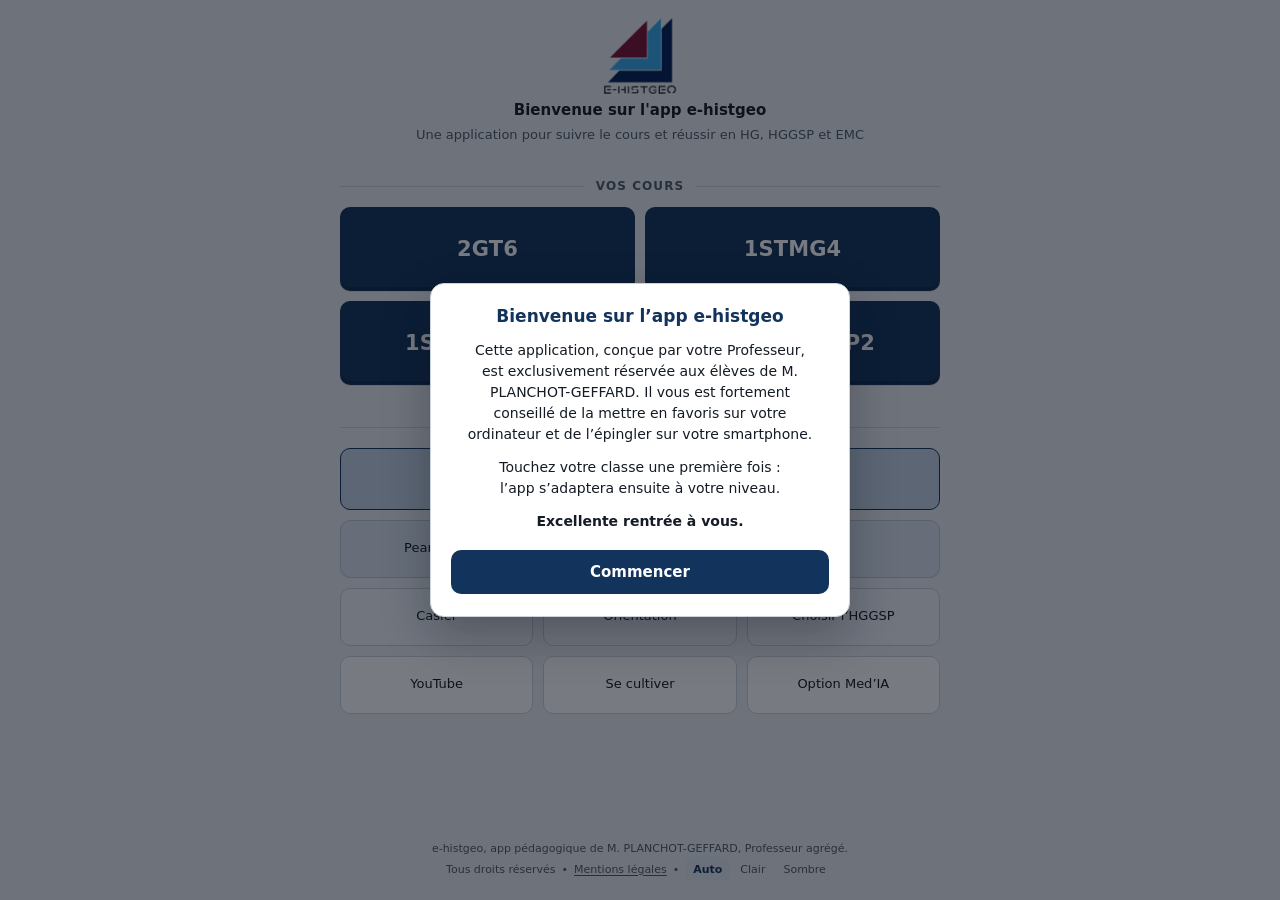
==== index.html @ e03416a1 "Fusionne S informer dans Se cultiver, en deux sous-groupes Une seule tuile, « Se cultiver », dont le" ====
<!DOCTYPE html>
<html lang="fr">
<head>
    <meta charset="UTF-8">
    <meta name="viewport" content="width=device-width, initial-scale=1.0, viewport-fit=cover">
    <title>e-histgeo</title>
    <meta name="description" content="App pédagogique de M. PLANCHOT-GEFFARD : tous les liens utiles pour suivre le cours d'histoire-géographie et d'EMC au lycée.">
    <meta property="og:type" content="website">
    <meta property="og:title" content="e-histgeo">
    <meta property="og:description" content="App pédagogique de M. PLANCHOT-GEFFARD : tous les liens utiles pour suivre le cours d'histoire-géographie et d'EMC au lycée.">
    <meta property="og:url" content="https://ehistgeo.github.io/app/">
    <meta property="og:image" content="https://ehistgeo.github.io/app/icon-512.png">
    <meta property="og:locale" content="fr_FR">
    <meta name="twitter:card" content="summary">
    <meta name="robots" content="noindex, nofollow">
    <link rel="stylesheet" href="styles.css">
    <link rel="manifest" href="manifest.json">
    <link rel="icon" href="favicon-32.png" sizes="32x32" type="image/png">
    <link rel="apple-touch-icon" href="apple-touch-icon.png">
    <meta name="theme-color" content="#12335C" id="couleur-theme">
    <meta name="mobile-web-app-capable" content="yes">
    <meta name="apple-mobile-web-app-capable" content="yes">
    <meta name="apple-mobile-web-app-status-bar-style" content="default">
    <meta name="apple-mobile-web-app-title" content="e-histgeo">
    <!-- Applique le theme AVANT le premier affichage. Sans ce script en ligne,
         un eleve ayant choisi le mode sombre verrait un eclair blanc a chaque
         ouverture, le temps que app.js, differe, s'execute. -->
    <script>
        (function () {
            var racine = document.documentElement;
            racine.classList.add('js');
            var choix = new URLSearchParams(location.search).get('theme');
            if (choix !== 'dark' && choix !== 'light') {
              choix = null;
              try { choix = localStorage.getItem('ehg.theme'); } catch (e) { /* navigation privee */ }
            }
            if (choix === 'dark' || choix === 'light') racine.setAttribute('data-theme', choix);

            /* Le niveau de l'eleve, deduit de la classe qu'il a retenue, sert a
               n'afficher que les ressources qui le concernent. Pose ici, avant
               le premier affichage, pour qu'aucune tuile n'apparaisse puis ne
               disparaisse sous ses yeux. */
            /* La page d'apercu affiche l'app plusieurs fois dans des cadres qui
               partagent le meme stockage. Deux parametres d'adresse permettent
               donc de forcer une classe et un theme le temps d'une visite, sans
               rien ecrire. Ils sont sans effet pour un eleve : ils ne donnent
               acces a rien de plus, ils choisissent seulement ce qui s'affiche. */
            var CLASSES = ['2GT6', '1STMG4', '1SPE HGGSP2', 'TSPE HGGSP2', 'aucune'];
            var params = new URLSearchParams(location.search);
            var force = params.get('classe');
            if (CLASSES.indexOf(force) < 0) force = null;
            if (force) window.EHG_APERCU = force;

            /* Raccourci d'application : un appui long sur l'icone installee mene
               ici, avec la classe voulue. Le niveau est pose tout de suite pour
               que l'app ne clignote pas avant de rediriger. L'adresse du cours,
               elle, n'est ecrite qu'a un seul endroit, dans les tuiles : c'est
               app.js qui l'y lit. */
            var aller = params.get('aller');
            if (CLASSES.indexOf(aller) < 0 || aller === 'aucune') aller = null;
            if (aller) window.EHG_ALLER = aller;

            var classe = force === 'aucune' ? null : (force || aller);
            if (!classe) {
              try { classe = localStorage.getItem('ehg.classe'); } catch (e) { /* navigation privee */ }
            }
            var NIVEAUX = { '2GT6': 'seconde', '1STMG4': 'stmg',
                            '1SPE HGGSP2': 'spe', 'TSPE HGGSP2': 'spe' };
            if (classe && NIVEAUX[classe]) racine.setAttribute('data-niveau', NIVEAUX[classe]);
            var sombre = choix === 'dark' ||
                (choix !== 'light' && matchMedia('(prefers-color-scheme: dark)').matches);
            var meta = document.getElementById('couleur-theme');
            if (meta) meta.setAttribute('content', sombre ? '#0B1320' : '#12335C');
        })();
    </script>
</head>
<body>
    <div class="page">

        <header class="hero">
            <a class="logo-link" href="./" title="Recharger la page"><img class="logo logo--clair" src="logo-160.png" alt="e-histgeo" width="160" height="160"><img class="logo logo--sombre" src="logo-160-sombre.png" alt="" aria-hidden="true" width="160" height="160"></a>
            <h1 class="welcome">Bienvenue sur l'app e-histgeo</h1>
            <p class="welcome welcome--sub">Une application pour suivre le cours et réussir en HG, HGGSP et EMC</p>
        </header>

        <!-- Le contenu principal, repere pour les lecteurs d'ecran. display:contents
             le laisse transparent a la mise en page : ses enfants restent des
             elements directs de la colonne. -->
        <main class="contenu">
        <h2 class="group">Vos cours</h2>
        <!-- data-classe sert à retenir la classe de l'élève sur son appareil.
             Pour signaler une mise à jour, ajouter data-nouveau="2026-09" sur
             une tuile : une pastille apparaît jusqu'à ce qu'elle soit ouverte. -->
        <nav class="grid grid--cours" aria-label="Vos cours">
            <a class="tile tile--cours" data-classe="2GT6" href="https://edurl.fr/ON2GT" target="_blank" rel="noopener noreferrer">2GT6</a>
            <a class="tile tile--cours" data-classe="1STMG4" href="https://edurl.fr/ON1STMG" target="_blank" rel="noopener noreferrer">1STMG4</a>
            <a class="tile tile--cours" data-classe="1SPE HGGSP2" href="https://edurl.fr/ON1HGGSP" target="_blank" rel="noopener noreferrer">1SPE HGGSP2</a>
            <a class="tile tile--cours" data-classe="TSPE HGGSP2" href="https://edurl.fr/ONTHGGSP" target="_blank" rel="noopener noreferrer">TSPE HGGSP2</a>
        </nav>

        <h2 class="group">Vos outils et ressources</h2>
        <nav class="grid grid--liens" aria-label="Vos outils et ressources">
            <!-- L'état des menus dépliants est porté par quatre boutons radio
                 masqués, chacun déclaré juste avant le libellé qu'il commande.
                 C'est ce qui permet au panneau, plus loin dans la grille, de
                 réagir en CSS pur, sans JavaScript, et c'est ce qui fait que
                 l'ordre de tabulation suit l'ordre visuel des tuiles.
                 Ils forment un groupe : la tabulation entre dans le groupe, les
                 flèches passent d'un menu à l'autre. Refermer se fait en les
                 décochant tous, ce dont le script se charge. -->

            <a class="tile tile--cadre tile--large" href="https://psn.monlycee.net" target="_blank" rel="noopener noreferrer">ENT</a>
            <!-- http : le certificat https de ce domaine ne correspond pas au nom de domaine -->
            <a class="tile tile--cadre tile--large" href="http://cdg-longperrier.fr" target="_blank" rel="noopener noreferrer">Lycée</a>

            <a class="tile tile--lien tile--r2" href="https://www.pearltrees.com/private/id104592773?access=47df8840014.63bf585.4e6aac77190f5994214486dadbbf9be3" target="_blank" rel="noopener noreferrer">Pearltrees</a>
            <a class="tile tile--lien tile--r2" href="https://reactiv.dane.ac-versailles.fr/reactiv/app/" target="_blank" rel="noopener noreferrer">Réactiv’</a>
            <a class="tile tile--lien tile--r2" href="https://duck.ai" target="_blank" rel="noopener noreferrer">IA</a>

            <a class="tile tile--lien tile--r3" href="https://edurl.fr/ehistgeo-casier" target="_blank" rel="noopener noreferrer">Casier</a>

            <!-- Ressources des classes à spécialité HGGSP, première et terminale.
                 Elles remplacent « Orientation » et « Choisir l'HGGSP », qui ne
                 concernent que la seconde. -->
            <input class="menu-etat sr pour-spe" type="radio" name="ressources" id="etat-bac" tabindex="0">
            <label class="tile tile--lien tile--r3 menu-bouton pour-spe" for="etat-bac">Bac HGGSP</label>
            <a class="tile tile--lien tile--r3 pour-spe" href="https://www.education.gouv.fr/reussir-au-lycee/baccalaureat-comment-se-passe-le-grand-oral-100028" target="_blank" rel="noopener noreferrer">Grand oral</a>
            <input class="menu-etat sr pour-seconde" type="radio" name="ressources" id="etat-orientation" tabindex="0">
            <label class="tile tile--lien tile--r3 menu-bouton pour-seconde" for="etat-orientation">Orientation</label>
            <input class="menu-etat sr pour-seconde" type="radio" name="ressources" id="etat-hggsp" tabindex="0">
            <label class="tile tile--lien tile--r3 menu-bouton pour-seconde" for="etat-hggsp">Choisir l’HGGSP</label>

            <!-- Les panneaux de cette rangée, donc dépliés juste en dessous -->
            <div class="menu__liste pour-spe" id="liste-bac">
                <a class="menu__lien" href="https://www.annabac.com/page/specialite-hggsp-en-tle-l-epreuve-ecrite" target="_blank" rel="noopener noreferrer">Épreuves</a>
                <a class="menu__lien" href="https://www.sujetdebac.fr/annales/specialites/spe-hg-geopolitique-sciences-po/" target="_blank" rel="noopener noreferrer">Annales</a>
                <a class="menu__lien" href="https://www.lumni.fr/lycee/terminale/hggsp" target="_blank" rel="noopener noreferrer">Lumni</a>
            </div>
            <div class="menu__liste pour-seconde" id="liste-orientation">
                <a class="menu__lien" href="https://www.onisep.fr/horizons21" target="_blank" rel="noopener noreferrer">Horizon 21</a>
                <a class="menu__lien" href="https://www.education.gouv.fr/reussir-au-lycee/choisir-ses-enseignements-de-specialite-au-lycee-pour-preparer-ses-etudes-superieures-325475" target="_blank" rel="noopener noreferrer">Bien choisir</a>
                <a class="menu__lien" href="https://www.parcoursup.gouv.fr/construire-son-projet-d-orientation/comment-choisir-vos-specialites-en-seconde-et-premiere-1619" target="_blank" rel="noopener noreferrer">Parcoursup</a>
            </div>
            <div class="menu__liste pour-seconde" id="liste-hggsp">
                <a class="menu__lien" href="https://www.lumni.fr/article/pourquoi-choisir-la-spe-histoire-geographie-geopolitique-et-sciences-politiques-au-lycee-general" target="_blank" rel="noopener noreferrer">Présentation HGGSP</a>
                <a class="menu__lien" href="https://www.youtube.com/watch?v=XCviaP-b4ik" target="_blank" rel="noopener noreferrer">Discipline d’avenir</a>
                <a class="menu__lien" href="https://www.letudiant.fr/lycee/specialites-bac-general/article/presentation-et-programme-de-la-specialite-histoire-geographie-geopolitique-et-sciences-politiques-hggsp-en-classe-de-premiere.html" target="_blank" rel="noopener noreferrer">L’Etudiant</a>
                <a class="menu__lien" href="https://www.youtube.com/watch?v=vCwTye1HqlA" target="_blank" rel="noopener noreferrer">Témoignage 1</a>
                <a class="menu__lien" href="https://youtu.be/oZjGyQksJhM?si=QxYA-wXGzOOzzufF" target="_blank" rel="noopener noreferrer">Témoignage 2</a>
            </div>

            <a class="tile tile--lien tile--r4" href="https://youtube.com/playlist?list=PLZmuf2KsdD-c&amp;si=917XmsMGsE5s0ZmF" target="_blank" rel="noopener noreferrer">YouTube</a>
            <input class="menu-etat sr" type="radio" name="ressources" id="etat-regarder" tabindex="0">
            <label class="tile tile--lien tile--r4 menu-bouton" for="etat-regarder">Se cultiver</label>

            <div class="menu__liste" id="liste-regarder">
                <h3 class="menu__titre">S’informer</h3>
                <a class="menu__lien" href="https://www.lemonde.fr/" target="_blank" rel="noopener noreferrer">Le Monde</a>
                <a class="menu__lien" href="https://www.lefigaro.fr/" target="_blank" rel="noopener noreferrer">Le Figaro</a>
                <a class="menu__lien" href="https://www.leparisien.fr/" target="_blank" rel="noopener noreferrer">Le Parisien</a>
                <a class="menu__lien" href="https://www.liberation.fr/" target="_blank" rel="noopener noreferrer">Libération</a>
                <a class="menu__lien" href="https://www.ouest-france.fr/" target="_blank" rel="noopener noreferrer">Ouest France</a>
                <a class="menu__lien" href="https://www.sudouest.fr/" target="_blank" rel="noopener noreferrer">Sud Ouest</a>
                <a class="menu__lien" href="https://www.bbc.com/news" target="_blank" rel="noopener noreferrer">BBC News</a>
                <a class="menu__lien" href="https://edition.cnn.com/" target="_blank" rel="noopener noreferrer">CNN</a>
                <h3 class="menu__titre">Se cultiver</h3>
                <a class="menu__lien" href="https://www.youtube.com/@NotaBeneMovies" target="_blank" rel="noopener noreferrer">Nota Bene</a>
                <a class="menu__lien" href="https://www.youtube.com/@arte" target="_blank" rel="noopener noreferrer">Arte</a>
                <a class="menu__lien" href="https://www.youtube.com/@lesbonsprofs" target="_blank" rel="noopener noreferrer">Les bons Profs</a>
                <a class="menu__lien" href="https://www.youtube.com/@LaFolleHistoire" target="_blank" rel="noopener noreferrer">La folle Histoire</a>
                <a class="menu__lien" href="https://www.youtube.com/@ledessousdescartesarte" target="_blank" rel="noopener noreferrer">Le dessous des cartes</a>
                <a class="menu__lien" href="https://www.youtube.com/@MisterGeopolitix" target="_blank" rel="noopener noreferrer">Mister Géopolitix</a>
                <a class="menu__lien" href="https://www.youtube.com/@HugoDecrypteActus" target="_blank" rel="noopener noreferrer">Hugo Décrypte</a>
            </div>

            <!-- Chaîne de l’option, montrée à toutes les classes. Ce n’est pas un
                 cours : elle n’a donc pas de data-classe et ne participe pas au
                 mécanisme de niveau. -->
            <a class="tile tile--lien tile--r4" href="https://www.youtube.com/@CDG-webradioTV" target="_blank" rel="noopener noreferrer">Option Med’IA</a>
        </nav>

        </main>

        <footer class="mentions">
            <p>e-histgeo, app pédagogique de M. PLANCHOT-GEFFARD, Professeur agrégé.</p>
            <p class="mentions__ligne">Tous droits réservés<span class="mentions__puce" aria-hidden="true">•</span><a class="mentions__lien" href="mentions.html">Mentions légales</a><span class="mentions__puce theme" aria-hidden="true">•</span><span class="sr" id="theme-titre">Thème de l’application</span><span class="theme theme__groupe" role="group" aria-labelledby="theme-titre"><button class="theme__b" type="button" data-theme-choix="auto">Auto</button><button class="theme__b" type="button" data-theme-choix="light">Clair</button><button class="theme__b" type="button" data-theme-choix="dark">Sombre</button></span></p>
        </footer>

    </div>

    <!-- Les scripts n'interviennent pas dans le rendu : la page est complète
         et utilisable sans eux. Le premier installe le cache hors ligne, le
         second ajoute les commodités d'usage, sans rien envoyer nulle part. -->
    <script>
        if ('serviceWorker' in navigator) {
            addEventListener('load', function () {
                navigator.serviceWorker.register('sw.js');
            });
        }
    </script>
    <script src="app.js" defer></script>
</body>
</html>
---- styles.css ----
/* Direction « Marine » — reprise du paquet de passation
   design_handoff_portail_e_histgeo (projet Claude Design
   « Propositions design portail pédagogique »). */

:root{
  --bg:#ECEFF4; --surface:#FFFFFF; --ink:#141B24; --muted:#4C5A68;
  /* --bleu est la couleur de TRAIT : texte, filets, bordures. Le fond plein
     des tuiles de cours a ses propres jetons, car en mode sombre un fond doit
     rester sombre alors qu'un trait doit devenir clair. */
  --bleu:#12335C; --bleu-deep:#0C2445; --bleu-ink:#FFFFFF;
  --accent-fond:#12335C; --accent-fond-vif:#0C2445; --accent-bord:transparent;
  --survol:#E6ECF4;
  --magenta:#D6157E; --cyan:#6EC9EE;
  /* Anneau de focus : au marine de la charte, jamais au magenta, qui tire
     vers le rouge sombre et se lit comme une alerte. Il se pose a l'exterieur
     de l'element, donc sur le fond de page, ou son contraste est de 12,7:1. */
  --focus:#12335C;
  --line:#CBD3DD; --group-ink:#4C5A68;
  /* Panneau déplié : teinte assez marquée pour se distinguer du fond,
     bord gauche au marine de la charte pour le rattacher à sa tuile. */
  --panneau:#D3DEEE; --panneau-bord:#B6C6DC; --panneau-actif:#DCE6F4;
  /* Degrade des trois rangees de ressources : la teinte s'eclaircit en
     descendant, de vos outils vers les ressources exterieures. */
  /* Degrade des quatre rangees de ressources, calcule en clarte percue L*
     plutot qu'a l'oeil : quatre paliers monotones, aucun ne se confond avec
     le fond de page, et l'arrivee se fait sur le blanc des tuiles, qui est
     deja une couleur de la charte. */
  --rang1:#C4D3E6; --cadre-survol:#B0C1D8; --cadre-ink:#12335C;
  --rang2:#DBE5F2; --rang2-bord:#B8C5D6;
  --rang3:#EFF4FA; --rang3-bord:#C4CDD9;
  --rang4:#FFFFFF; --rang4-bord:#CBD3DD;
  --font:system-ui,-apple-system,"Segoe UI",Roboto,sans-serif; --font-title:var(--font);
  /* Les sept valeurs indexées sur la hauteur d'écran sont d'abord exprimées en
     vh, unité universelle, puis redéfinies en svh plus bas sous @supports.
     Un doublon de déclaration ne suffirait pas : une variable personnalisée
     accepte n'importe quelle valeur à la déclaration, l'unité inconnue ne se
     révèle invalide qu'à l'usage, et la propriété est alors abandonnée. */
  --maxw:600px; --pad-x:18px; --pad-y:clamp(11px,2vh,20px);
  --gap-block:clamp(9px,1.5vh,15px); --gap-hero:6px; --gap-tile:10px;
  /* Respiration supplémentaire au-dessus des deux titres de groupe,
     identique pour « Vos cours » et « Vos outils et ressources ». */
  --space-group:clamp(9px,2.6vh,22px);
  --logo:clamp(58px,9vh,76px);
  --fs-welcome:15px; --fw-welcome:700;
  /* La deuxième ligne d'accueil se replie librement : avec 83 caractères, la
     contraindre sur une seule ligne imposerait un corps de 10 px, illisible. */
  --fs-welcome-sub:13px;
  --fs-group:12px; --fw-group:600; --ls-group:.09em; --tt-group:uppercase;
  --h-cours:clamp(62px,10vh,84px); --fs-cours:clamp(17px,4.4vw,21px); --fw-cours:600; --ls-cours:.005em;
  --h-ent:clamp(47px,7.1vh,62px); --fs-ent:17px; --fw-ent:600; --ls-ent:.02em;
  --h-lien:clamp(46px,6.6vh,58px); --fs-lien:13px; --fw-lien:500;
  --fs-mentions:11px; --radius:10px;
}

/* Navigateurs récents : svh, la hauteur d'écran hors barres du navigateur.
   Chrome 108, Safari 15.4 et Firefox 101 ou ultérieurs. */
@supports (height:1svh){
  :root{
    --pad-y:clamp(11px,2svh,20px);
    --gap-block:clamp(9px,1.5svh,15px);
    --space-group:clamp(9px,2.6svh,22px);
    --logo:clamp(58px,9svh,76px);
    --h-cours:clamp(62px,10svh,84px);
    --h-ent:clamp(47px,7.1svh,62px);
    --h-lien:clamp(46px,6.6svh,58px);
  }
}

*,*::before,*::after{box-sizing:border-box}
html{-webkit-text-size-adjust:100%}
body{margin:0;overflow-x:hidden;min-height:100vh;min-height:100svh;display:flex;justify-content:center;
  background:var(--bg);color:var(--ink);font-family:var(--font);
  padding:var(--pad-y) var(--pad-x) calc(var(--pad-y) + env(safe-area-inset-bottom));
  -webkit-font-smoothing:antialiased}
.page{width:100%;max-width:var(--maxw);display:flex;flex-direction:column;gap:var(--gap-block)}
/* Le reperage du contenu principal ne doit rien changer a la mise en page :
   ses enfants restent des elements directs de la colonne. */
.contenu{display:contents}
.hero{display:flex;flex-direction:column;align-items:center;gap:var(--gap-hero)}
/* Le logo est un lien vers la page elle-même : un appui la recharge.
   Le ::after élargit la zone d'appui à 44 px sans occuper de place dans la
   mise en page, le logo pouvant descendre à 32 px sur écran court. */
.logo-link{position:relative;display:block;border-radius:8px;transition:opacity .14s ease}
.logo-link::after{content:"";position:absolute;top:50%;left:50%;
  transform:translate(-50%,-50%);width:44px;height:44px}
.logo-link:hover{opacity:.85}
.logo-link:active{opacity:.7}
.logo-link:focus-visible{outline:3px solid var(--focus);outline-offset:4px}
.logo{width:auto;height:var(--logo);display:block}
.welcome{margin:0;text-align:center;text-wrap:pretty;font-size:var(--fs-welcome);font-weight:var(--fw-welcome);line-height:1.35;color:var(--ink)}
.welcome--sub{color:var(--muted);font-size:var(--fs-welcome-sub);font-weight:400}
.group{margin:var(--space-group) 0 0;text-align:center;font-family:var(--font-title);font-size:var(--fs-group);
  font-weight:var(--fw-group);letter-spacing:var(--ls-group);text-transform:var(--tt-group);color:var(--group-ink)}
.grid{display:grid;gap:var(--gap-tile)}
.grid--cours{grid-template-columns:repeat(2,1fr)}
/* Ressources : 6 colonnes servant de trame commune. Rangée 1, deux tuiles
   larges de 3 colonnes. Rangée 2, trois tuiles de 2 colonnes. Les bords
   extérieurs des deux rangées restent alignés. */
.grid--liens{grid-template-columns:repeat(6,1fr)}
.grid--liens>.tile{grid-column:span 2}
.grid--liens>.tile--large{grid-column:span 3}
.tile{display:flex;align-items:center;justify-content:center;text-align:center;
  text-decoration:none;min-height:44px;padding:6px 8px;line-height:1.15;
  transition:transform .14s ease, background-color .14s ease, box-shadow .14s ease, border-color .14s ease, color .14s ease}
.tile--cours{min-height:var(--h-cours);font-family:var(--font-title);font-size:var(--fs-cours);font-weight:var(--fw-cours);letter-spacing:var(--ls-cours)}
/* Tuiles à contour : ENT et Lycée. Libellés en capitales. */
.tile--cadre{min-height:var(--h-ent);font-family:var(--font-title);font-size:var(--fs-ent);font-weight:var(--fw-ent);letter-spacing:var(--ls-ent);text-transform:uppercase}
.tile--lien{min-height:var(--h-lien);font-size:var(--fs-lien);font-weight:var(--fw-lien)}
.mentions{margin-top:auto;padding-top:var(--gap-block);text-align:center;
  font-size:var(--fs-mentions);color:var(--muted);line-height:1.4;text-wrap:pretty}
@media (prefers-reduced-motion:reduce){.tile{transition:none}}

.group{display:flex;align-items:center;gap:12px;justify-content:center}
.group::before,.group::after{content:"";flex:1;height:1px;background:var(--line)}
.tile--cours{background:var(--accent-fond);color:var(--bleu-ink);border-radius:var(--radius);
  border:1px solid var(--accent-bord);
  box-shadow:0 1px 0 rgba(19,16,24,.10), inset 0 -3px 0 rgba(0,0,0,.22)}
.tile--cours:hover{background:var(--accent-fond-vif)}
.tile--cours:active{transform:translateY(1px);box-shadow:inset 0 -1px 0 rgba(0,0,0,.22)}
.tile--cadre{background:var(--rang1);color:var(--cadre-ink);border:1.5px solid var(--bleu);border-radius:var(--radius)}
.tile--cadre:hover{background:var(--cadre-survol)}
.tile--cadre:active{transform:translateY(1px)}
.tile--lien{background:var(--surface);color:var(--ink);border:1px solid var(--line);border-radius:var(--radius)}
.tile--r2{background:var(--rang2);border-color:var(--rang2-bord)}
.tile--r3{background:var(--rang3);border-color:var(--rang3-bord)}
.tile--r4{background:var(--rang4);border-color:var(--rang4-bord)}
.tile--lien:hover{border-color:var(--bleu);color:var(--bleu)}
.tile:focus-visible{outline:3px solid var(--focus);outline-offset:2px}

/* Tuiles à choix multiple. Le panneau se déplie dans la grille elle-même,
   sur toute la largeur, juste sous la rangée de la tuile ouverte. Deux colonnes,
   pour diviser par deux la hauteur ajoutée : sept entrées tiennent sur quatre
   rangées au lieu de sept.
   L'état est porté par des boutons radio masqués, placés en tête de la grille.
   Tout tient donc en CSS, sans JavaScript, et un seul panneau peut être ouvert.
   L'élément details ne convenait pas ici : son contenu est enfermé par le
   navigateur dans une boîte interne, qui occupe une case de la grille et
   empêche le panneau de s'étendre sur toute la largeur. */
.menu-etat{position:absolute}
.menu-bouton{cursor:pointer}
.menu__liste{grid-column:1 / -1;display:none;grid-template-columns:1fr 1fr;gap:6px;
  padding:6px;background:var(--panneau);border:1px solid var(--panneau-bord);
  border-left:5px solid var(--bleu);border-radius:var(--radius)}
.menu__lien{display:flex;align-items:center;min-height:44px;padding:0 12px;
  background:var(--surface);border:1px solid var(--line);border-radius:8px;
  color:var(--ink);text-decoration:none;
  font-size:var(--fs-lien);font-weight:var(--fw-lien);line-height:1.15}
/* Sous-titre a l'interieur d'un panneau, quand celui-ci reunit deux ensembles
   de nature differente. Il occupe la largeur des deux colonnes. */
.menu__titre{grid-column:1 / -1;margin:4px 0 0;font-size:10.5px;font-weight:700;
  letter-spacing:.08em;text-transform:uppercase;color:var(--muted)}
.menu__titre:first-child{margin-top:0}
.menu__lien:hover{border-color:var(--bleu);color:var(--bleu);background:var(--survol)}
.menu__lien:focus-visible{outline:3px solid var(--focus);outline-offset:-3px}

#etat-bac:checked ~ #liste-bac{display:grid}
#etat-bac:checked ~ .menu-bouton[for="etat-bac"]{border-color:var(--bleu);color:var(--bleu);background:var(--panneau-actif)}
#etat-bac:focus-visible ~ .menu-bouton[for="etat-bac"]{outline:3px solid var(--focus);outline-offset:2px}
#etat-orientation:checked ~ #liste-orientation{display:grid}
#etat-orientation:checked ~ .menu-bouton[for="etat-orientation"]{border-color:var(--bleu);color:var(--bleu);background:var(--panneau-actif)}
#etat-orientation:focus-visible ~ .menu-bouton[for="etat-orientation"]{outline:3px solid var(--focus);outline-offset:2px}
#etat-hggsp:checked ~ #liste-hggsp{display:grid}
#etat-hggsp:checked ~ .menu-bouton[for="etat-hggsp"]{border-color:var(--bleu);color:var(--bleu);background:var(--panneau-actif)}
#etat-hggsp:focus-visible ~ .menu-bouton[for="etat-hggsp"]{outline:3px solid var(--focus);outline-offset:2px}
#etat-regarder:checked ~ #liste-regarder{display:grid}
#etat-regarder:checked ~ .menu-bouton[for="etat-regarder"]{border-color:var(--bleu);color:var(--bleu);background:var(--panneau-actif)}
#etat-regarder:focus-visible ~ .menu-bouton[for="etat-regarder"]{outline:3px solid var(--focus);outline-offset:2px}

/* Ressources reservees a un niveau. Tant qu'aucune classe n'est retenue,
   tout s'affiche : mieux vaut montrer de trop que de cacher a un eleve ce
   qui le concerne. Le script retire ensuite du document les elements
   masques, pour qu'ils ne restent ni dans la tabulation ni dans l'arbre
   d'accessibilite. */
:root[data-niveau="stmg"] .pour-seconde,
:root[data-niveau="spe"] .pour-seconde{display:none}
/* Reserve aux classes a specialite HGGSP. La regle porte sur l'absence du
   niveau, et non sur les seules tuiles : sans cela le bouton radio du menu
   restait masque, donc inatteignable au clavier, alors que son libelle
   s'affichait. */
:root:not([data-niveau="spe"]) .pour-spe{display:none}

/* Sous 360 px, deux colonnes couperaient les libellés les plus longs */
@media (max-width:359px){.menu__liste{grid-template-columns:1fr}}

/* ------------------------------------------------------------------ */
/* Mode sombre.
   Trois etats possibles. Sans attribut data-theme, l'app suit le reglage
   du systeme. Avec data-theme="dark" ou "light", le choix de l'eleve
   l'emporte, dans les deux sens. La liste de jetons est donc ecrite deux
   fois : CSS ne permet pas de reunir une requete media et un selecteur
   dans une meme regle.
   Seules les couleurs changent : aucune dimension, aucune graisse. */

@media (prefers-color-scheme:dark){
  :root:not([data-theme="light"]){
  --bg:#0B1320; --surface:#1A2739; --ink:#E9EEF6; --muted:#A3B3C7;
  --bleu:#7FB2E6; --bleu-deep:#A8CCF2; --bleu-ink:#FFFFFF;
  --accent-fond:#234878; --accent-fond-vif:#2C5891; --accent-bord:#3E6499;
  --magenta:#FF5FA8; --cyan:#6EC9EE; --focus:#7FB2E6;
  --line:#2E3F58; --group-ink:#A3B3C7;
  --panneau:#16233A; --panneau-bord:#2E3F58; --panneau-actif:#24385A;
  --rang1:#2A4162; --cadre-survol:#33507A; --cadre-ink:#A8CCF2;
  --rang2:#253854; --rang2-bord:#374C6C;
  --rang3:#202F46; --rang3-bord:#344560;
  --rang4:#1A2739; --rang4-bord:#2E3F58;
  --survol:#22344F;
  }
}
:root[data-theme="dark"]{
  --bg:#0B1320; --surface:#1A2739; --ink:#E9EEF6; --muted:#A3B3C7;
  --bleu:#7FB2E6; --bleu-deep:#A8CCF2; --bleu-ink:#FFFFFF;
  --accent-fond:#234878; --accent-fond-vif:#2C5891; --accent-bord:#3E6499;
  --magenta:#FF5FA8; --cyan:#6EC9EE; --focus:#7FB2E6;
  --line:#2E3F58; --group-ink:#A3B3C7;
  --panneau:#16233A; --panneau-bord:#2E3F58; --panneau-actif:#24385A;
  --rang1:#2A4162; --cadre-survol:#33507A; --cadre-ink:#A8CCF2;
  --rang2:#253854; --rang2-bord:#374C6C;
  --rang3:#202F46; --rang3-bord:#344560;
  --rang4:#1A2739; --rang4-bord:#2E3F58;
  --survol:#22344F;
}

/* Le logo porte son nom en marine fonce, illisible sur fond sombre :
   une seconde image, au nom en clair, le remplace. */
@media (prefers-color-scheme:dark){
  :root:not([data-theme="light"]) .logo--clair{display:none}
  :root:not([data-theme="light"]) .logo--sombre{display:block}
}
:root[data-theme="dark"] .logo--clair{display:none}
:root[data-theme="dark"] .logo--sombre{display:block}
.logo--sombre{display:none}

/* ------------------------------------------------------------------ */
/* Selecteur de theme, dans le pied de page.
   Il n'apparait que si le script s'est execute : sans lui, les boutons
   seraient inertes et l'app suit simplement le reglage du systeme. */
.mentions .theme{display:none}
:root.js .mentions .theme{display:inline-flex}
.theme__groupe{gap:2px}
/* min-height a 24 px : cible tactile minimale de WCAG 2.2, critere 2.5.8 */
.theme__b{appearance:none;border:0;background:none;cursor:pointer;
  display:inline-flex;align-items:center;min-height:24px;padding:0 8px;border-radius:6px;
  font-family:inherit;font-size:var(--fs-mentions);line-height:1;
  color:var(--muted)}
.theme__b:hover{color:var(--ink)}
.theme__b:focus-visible{outline:3px solid var(--focus);outline-offset:1px}
:root:not([data-theme]) .theme__b[data-theme-choix="auto"],
:root[data-theme="light"] .theme__b[data-theme-choix="light"],
:root[data-theme="dark"] .theme__b[data-theme-choix="dark"]{
  color:var(--bleu);font-weight:700;background:var(--survol)}

/* ------------------------------------------------------------------ */
/* Message de premiere visite.
   Construit par le script, jamais present dans le HTML : il ne coute donc
   aucune hauteur de page et n'existe pas si le script ne s'execute pas.
   L'element dialog fournit l'arriere-plan assombri et le piege de focus. */
.accueil{max-width:min(420px,calc(100vw - 32px));margin:auto;padding:22px 20px;
  border:1px solid var(--line);border-radius:14px;
  background:var(--surface);color:var(--ink);text-align:center;
  box-shadow:0 18px 48px rgba(9,14,24,.30)}
.accueil::backdrop{background:rgba(9,14,24,.55)}
/* Le dialogue recoit le focus a l'ouverture : c'est un conteneur, pas une
   commande, il n'a donc pas a porter d'anneau. */
.accueil:focus{outline:none}
.accueil__titre{margin:0 0 12px;text-align:center;
  font-size:17px;font-weight:700;line-height:1.25;color:var(--bleu)}
.accueil__texte{margin:0 0 12px;font-size:14px;line-height:1.5;text-wrap:balance}
.accueil__voeux{margin:0 0 18px;font-size:14px;line-height:1.5;font-weight:600}
.accueil__action{display:block;width:100%;min-height:44px;
  border:0;border-radius:var(--radius);cursor:pointer;
  background:var(--accent-fond);color:var(--bleu-ink);
  font-family:inherit;font-size:15px;font-weight:600}
.accueil__action:hover{background:var(--accent-fond-vif)}
.accueil__action:focus-visible{outline:3px solid var(--focus);outline-offset:2px}
/* Sur un ecran tres bas, le message defile plutot que de deborder. */
@media (max-height:420px){.accueil{max-height:calc(100vh - 24px);overflow-y:auto}}

/* Page de texte : mentions légales. Le défilement y est normal, la contrainte
   « tout tient sans défiler » ne concerne que l'écran d'accueil. */
.page--doc{min-height:auto;gap:0}
.doc{color:var(--ink);text-wrap:pretty}
.doc h1{margin:var(--space-group) 0 4px;font-size:1.25em;font-weight:700;letter-spacing:-.005em}
.doc h2{margin:22px 0 4px;font-size:.8em;font-weight:700;letter-spacing:.08em;
  text-transform:uppercase;color:var(--muted)}
.doc p{margin:0 0 10px;font-size:.85em;line-height:1.55}
.doc__chapo{color:var(--muted)}
.doc ul{margin:0 0 10px;padding-left:20px;font-size:.85em;line-height:1.55}
.doc li{margin-bottom:3px}
.doc a{color:var(--bleu);text-underline-offset:2px}
.doc a:hover{color:var(--bleu-deep)}
.doc a:focus-visible{outline:3px solid var(--focus);outline-offset:2px}
.doc__date{color:var(--muted);font-size:.8em}
.doc__retour{display:inline-flex;align-items:center;min-height:44px;font-size:.9em;font-weight:600}

/* Lien vers les mentions, sur sa propre ligne sous le pied de page.
   Le remplissage porte la zone d'appui à 24 px, minimum WCAG 2.2 AA. */
/* Le selecteur de theme partage la ligne des mentions : sur un ecran large
   il ne coute aucune hauteur. Sous 414 px environ la ligne se replie, d'ou
   row-gap:0, pour que le repli ne coute que la hauteur du bouton. */
.mentions p{margin:0;display:flex;align-items:center;justify-content:center;
  column-gap:6px;row-gap:0;flex-wrap:wrap}
.mentions__lien{display:inline-block;padding:5px 0;color:var(--muted);text-underline-offset:2px}
.mentions__puce{display:inline-block;line-height:1}
.mentions__lien:hover{color:var(--ink)}
.mentions__lien:focus-visible{outline:3px solid var(--focus);outline-offset:2px}

/* Texte réservé aux lecteurs d'écran */
.sr{position:absolute;width:1px;height:1px;margin:-1px;padding:0;overflow:hidden;
  clip:rect(0 0 0 0);white-space:nowrap;border:0}

/* Classe de l'élève, retenue sur son appareil : liseré cyan du logo */
.est-ma-classe{position:relative;overflow:hidden}
.est-ma-classe::before{content:"";position:absolute;inset:0 auto 0 0;width:4px;background:var(--cyan)}

/* Nouveauté signalée par data-nouveau : pastille magenta */
.est-nouveau{position:relative}
.est-nouveau::after{content:"";position:absolute;top:7px;right:7px;width:8px;height:8px;
  border-radius:50%;background:var(--magenta);box-shadow:0 0 0 2px var(--surface)}

/* Invitation à installer l'app, insérée par le script. Barre flottante et non
   bloc dans le flux : sur un écran déjà rempli au pixel, un bloc supplémentaire
   provoquerait un défilement. Elle recouvre brièvement le bas de page. */
.invite{position:fixed;bottom:0;left:50%;transform:translateX(-50%);
  width:100%;max-width:var(--maxw);z-index:10;
  display:flex;align-items:center;gap:10px;
  padding:8px 10px calc(8px + env(safe-area-inset-bottom));
  border:1px solid var(--line);border-bottom:0;
  border-radius:var(--radius) var(--radius) 0 0;
  background:var(--surface);box-shadow:0 -4px 14px rgba(19,16,24,.10)}
.invite__texte{margin:0;flex:1;font-size:11px;line-height:1.35;color:var(--muted);text-wrap:pretty}
/* Les deux boutons respectent les 44 px de cible tactile */
.invite__action{flex:0 0 auto;min-height:44px;padding:0 14px;border:0;border-radius:8px;
  background:var(--bleu);color:#fff;font:600 13px/1 var(--font);cursor:pointer}
.invite__action:hover{background:var(--bleu-deep)}
.invite__fermer{flex:0 0 auto;width:44px;height:44px;padding:0;border:0;border-radius:8px;
  background:transparent;color:var(--muted);font:400 20px/1 var(--font);cursor:pointer}
.invite__fermer:hover{color:var(--ink)}
.invite__action:focus-visible,.invite__fermer:focus-visible{outline:3px solid var(--focus);outline-offset:2px}

/* Écrans un peu justes, autour de 640 px de haut : la deuxième ligne d'accueil
   y occupe deux lignes, on récupère la hauteur sur les écarts et le logo. */
@media (max-height:660px){:root{
  --gap-block:8px; --space-group:12px; --logo:48px; --h-cours:58px; --h-ent:48px;}}

/* Écrans courts : valeurs fixes, l'indexation sur la hauteur n'a plus de sens */
@media (max-height:620px){:root{
  --pad-y:8px; --tile-gap:8px; --gap-block:5px; --gap-hero:4px; --space-group:5px;
  --logo:42px; --h-cours:50px; --h-ent:46px; --h-lien:44px;
  --fs-welcome:14px; --fs-welcome-sub:11px; --fs-mentions:10px;}}

/* Très courts, typiquement une fenêtre écrasée ou un mode paysage : on resserre
   encore, sans jamais descendre sous les 44 px de cible tactile. */
@media (max-height:520px){:root{
  --pad-y:6px; --tile-gap:7px; --gap-block:3px; --gap-hero:2px; --space-group:4px;
  --logo:32px; --h-cours:46px; --h-ent:44px; --h-lien:44px;
  --fs-welcome:13px; --fs-mentions:10px;}}
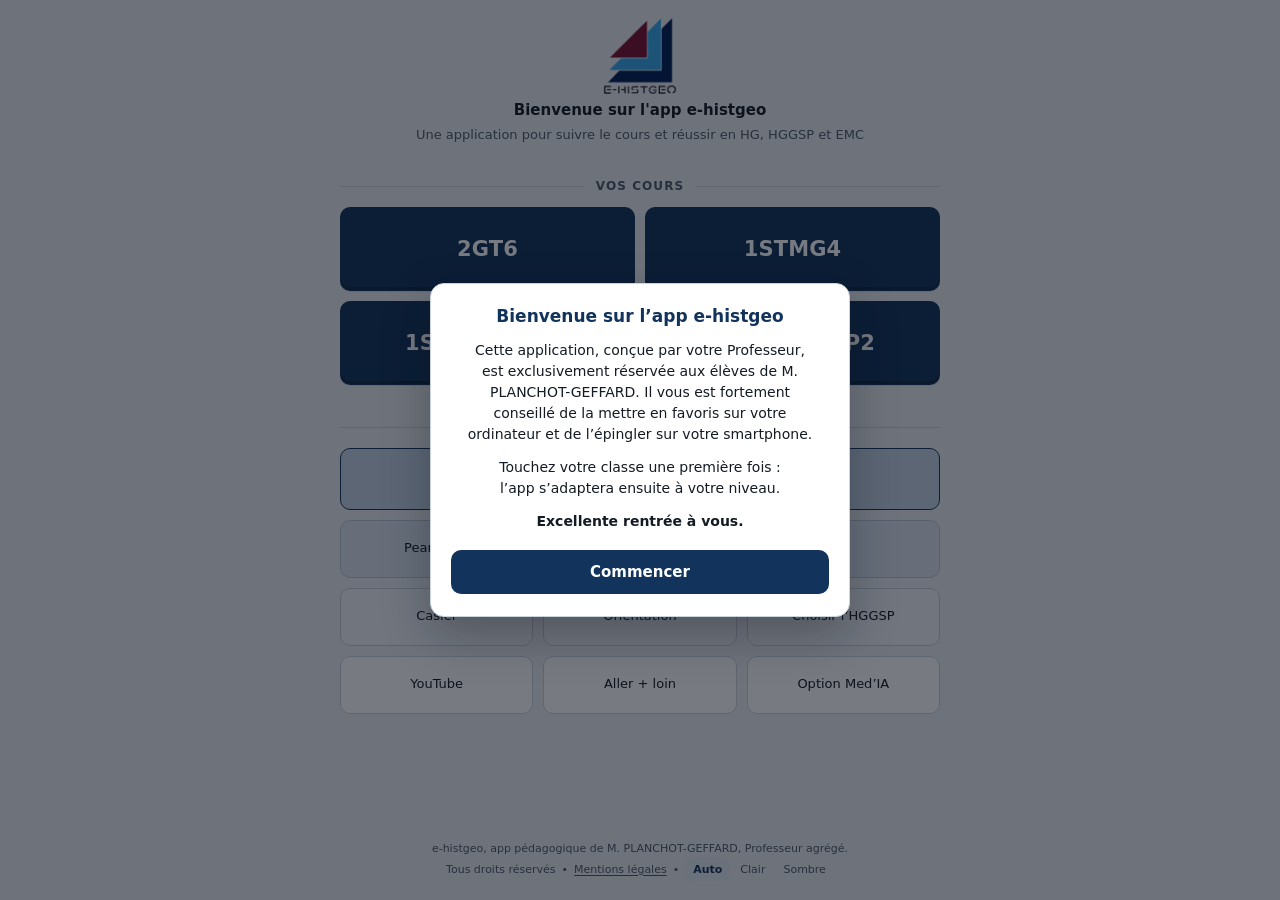
==== commit 9221a6bc: "Renomme la tuile Se cultiver en Aller + loin Seul le libelle de la tuile change. Le sous-titre « Se " ====
--- a/index.html
+++ b/index.html
@@ -151,7 +151,7 @@
 
             <a class="tile tile--lien tile--r4" href="https://youtube.com/playlist?list=PLZmuf2KsdD-c&amp;si=917XmsMGsE5s0ZmF" target="_blank" rel="noopener noreferrer">YouTube</a>
             <input class="menu-etat sr" type="radio" name="ressources" id="etat-regarder" tabindex="0">
-            <label class="tile tile--lien tile--r4 menu-bouton" for="etat-regarder">Se cultiver</label>
+            <label class="tile tile--lien tile--r4 menu-bouton" for="etat-regarder">Aller + loin</label>
 
             <div class="menu__liste" id="liste-regarder">
                 <h3 class="menu__titre">S’informer</h3>
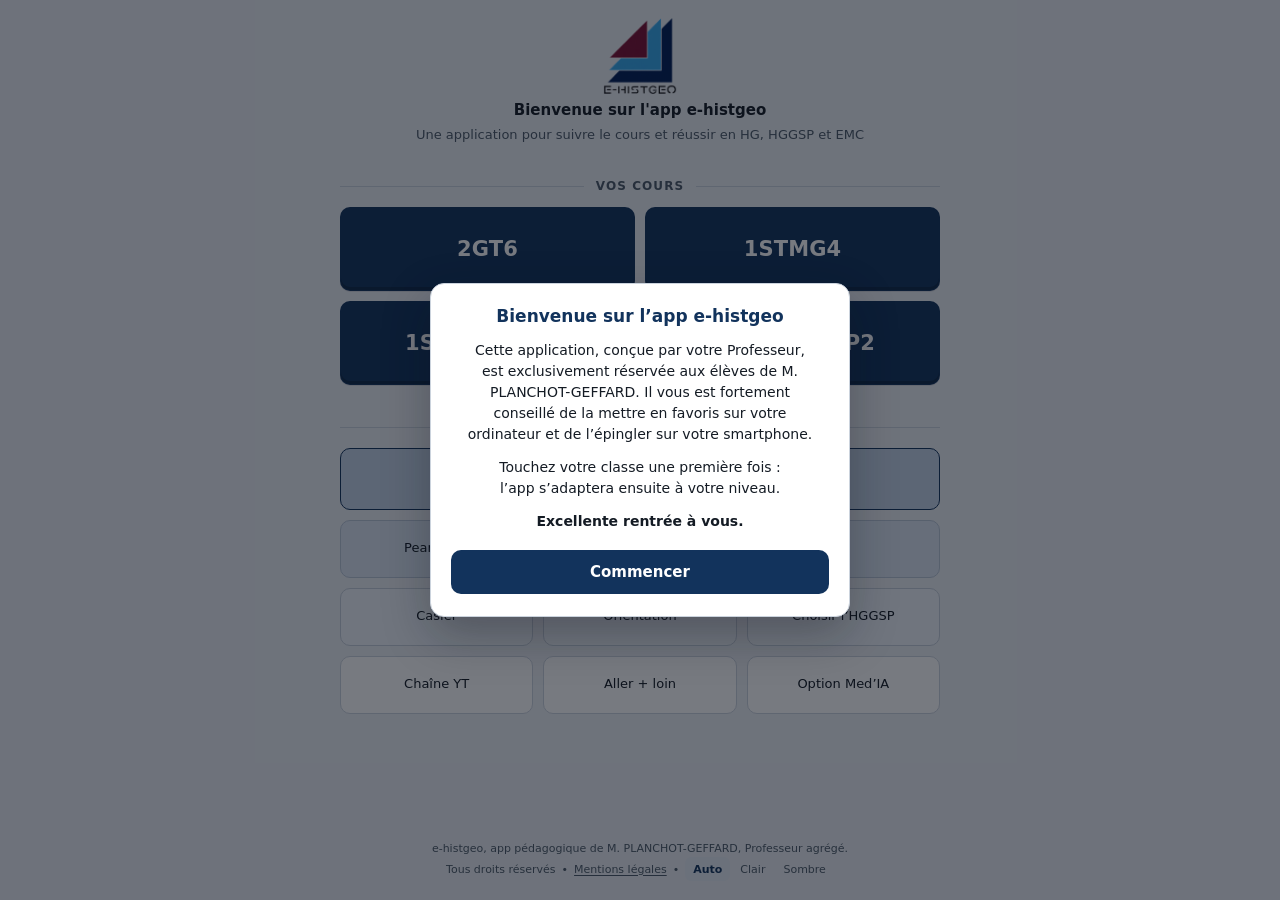
==== commit e6b58282: "Renomme la tuile YouTube en Chaine YT Seul le libelle change, l'adresse de la playlist est inchangee" ====
--- a/index.html
+++ b/index.html
@@ -98,8 +98,8 @@
             <a class="tile tile--cours" data-classe="TSPE HGGSP2" href="https://edurl.fr/ONTHGGSP" target="_blank" rel="noopener noreferrer">TSPE HGGSP2</a>
         </nav>
 
-        <h2 class="group">Vos outils et ressources</h2>
-        <nav class="grid grid--liens" aria-label="Vos outils et ressources">
+        <h2 class="group">Vos outils &amp; ressources</h2>
+        <nav class="grid grid--liens" aria-label="Vos outils &amp; ressources">
             <!-- L'état des menus dépliants est porté par quatre boutons radio
                  masqués, chacun déclaré juste avant le libellé qu'il commande.
                  C'est ce qui permet au panneau, plus loin dans la grille, de
@@ -114,7 +114,7 @@
             <a class="tile tile--cadre tile--large" href="http://cdg-longperrier.fr" target="_blank" rel="noopener noreferrer">Lycée</a>
 
             <a class="tile tile--lien tile--r2" href="https://www.pearltrees.com/private/id104592773?access=47df8840014.63bf585.4e6aac77190f5994214486dadbbf9be3" target="_blank" rel="noopener noreferrer">Pearltrees</a>
-            <a class="tile tile--lien tile--r2" href="https://reactiv.dane.ac-versailles.fr/reactiv/app/" target="_blank" rel="noopener noreferrer">Réactiv’</a>
+            <a class="tile tile--lien tile--r2" href="https://reactiv.dane.ac-versailles.fr/reactiv/app/" target="_blank" rel="noopener noreferrer">Ré_activ</a>
             <a class="tile tile--lien tile--r2" href="https://duck.ai" target="_blank" rel="noopener noreferrer">IA</a>
 
             <a class="tile tile--lien tile--r3" href="https://edurl.fr/ehistgeo-casier" target="_blank" rel="noopener noreferrer">Casier</a>
@@ -149,10 +149,14 @@
                 <a class="menu__lien" href="https://youtu.be/oZjGyQksJhM?si=QxYA-wXGzOOzzufF" target="_blank" rel="noopener noreferrer">Témoignage 2</a>
             </div>
 
-            <a class="tile tile--lien tile--r4" href="https://youtube.com/playlist?list=PLZmuf2KsdD-c&amp;si=917XmsMGsE5s0ZmF" target="_blank" rel="noopener noreferrer">YouTube</a>
+            <a class="tile tile--lien tile--r4" href="https://youtube.com/playlist?list=PLZmuf2KsdD-c&amp;si=917XmsMGsE5s0ZmF" target="_blank" rel="noopener noreferrer">Chaîne YT</a>
             <input class="menu-etat sr" type="radio" name="ressources" id="etat-regarder" tabindex="0">
             <label class="tile tile--lien tile--r4 menu-bouton" for="etat-regarder">Aller + loin</label>
 
+            <!-- Chaîne de l’option, montrée à toutes les classes. Ce n’est pas un
+                 cours : elle n’a donc pas de data-classe et ne participe pas au
+                 mécanisme de niveau. -->
+            <a class="tile tile--lien tile--r4" href="https://www.youtube.com/@CDG-webradioTV" target="_blank" rel="noopener noreferrer">Option Med’IA</a>
             <div class="menu__liste" id="liste-regarder">
                 <h3 class="menu__titre">S’informer</h3>
                 <a class="menu__lien" href="https://www.lemonde.fr/" target="_blank" rel="noopener noreferrer">Le Monde</a>
@@ -173,10 +177,6 @@
                 <a class="menu__lien" href="https://www.youtube.com/@HugoDecrypteActus" target="_blank" rel="noopener noreferrer">Hugo Décrypte</a>
             </div>
 
-            <!-- Chaîne de l’option, montrée à toutes les classes. Ce n’est pas un
-                 cours : elle n’a donc pas de data-classe et ne participe pas au
-                 mécanisme de niveau. -->
-            <a class="tile tile--lien tile--r4" href="https://www.youtube.com/@CDG-webradioTV" target="_blank" rel="noopener noreferrer">Option Med’IA</a>
         </nav>
 
         </main>
--- a/styles.css
+++ b/styles.css
@@ -38,7 +38,7 @@
   --maxw:600px; --pad-x:18px; --pad-y:clamp(11px,2vh,20px);
   --gap-block:clamp(9px,1.5vh,15px); --gap-hero:6px; --gap-tile:10px;
   /* Respiration supplémentaire au-dessus des deux titres de groupe,
-     identique pour « Vos cours » et « Vos outils et ressources ». */
+     identique pour « Vos cours » et « Vos outils & ressources ». */
   --space-group:clamp(9px,2.6vh,22px);
   --logo:clamp(58px,9vh,76px);
   --fs-welcome:15px; --fw-welcome:700;
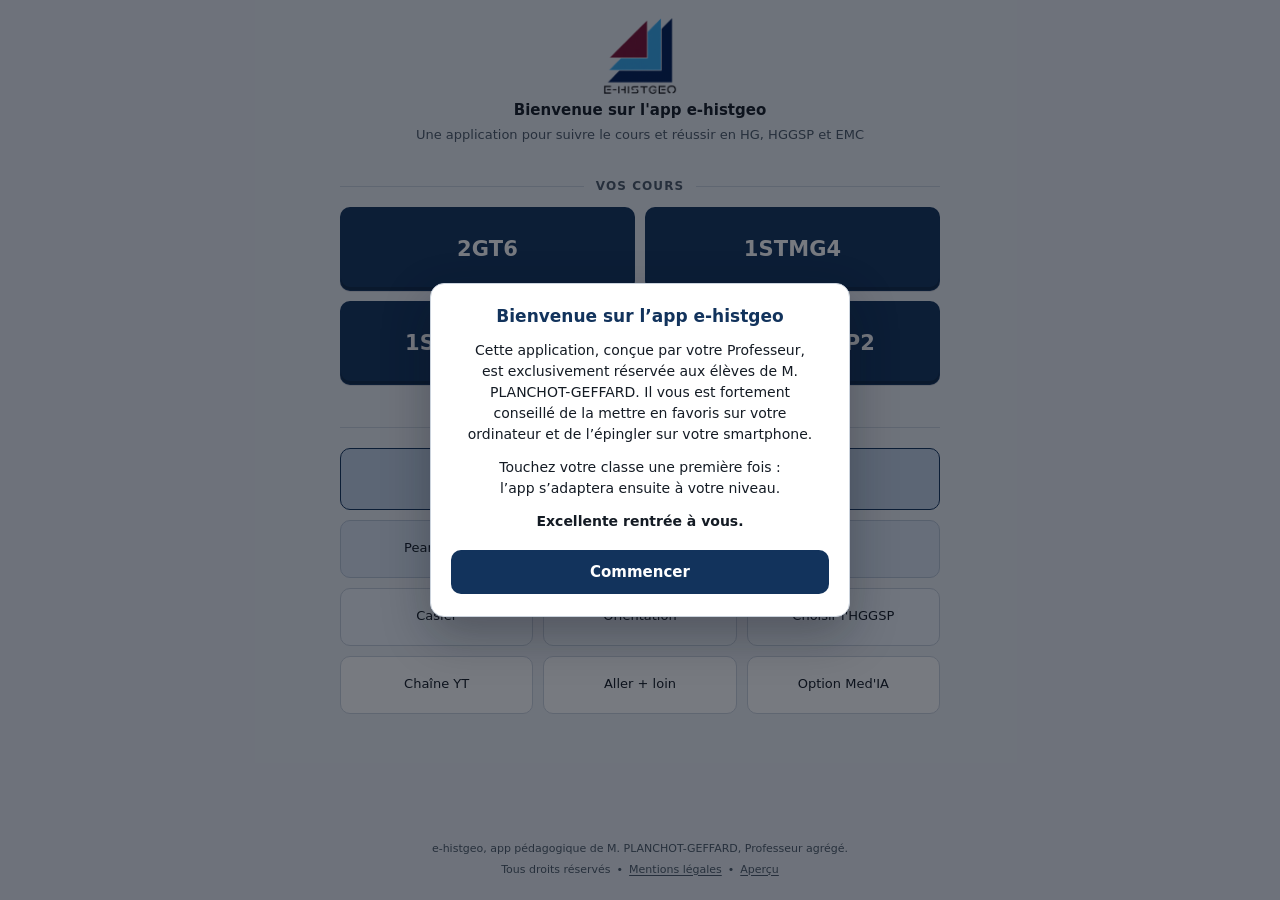
==== commit 48a438c4: "Remplacer Ré_activ par Eléa et mettre à jour le lien" ====
--- a/index.html
+++ b/index.html
@@ -78,7 +78,7 @@
     <div class="page">
 
         <header class="hero">
-            <a class="logo-link" href="./" title="Recharger la page"><img class="logo logo--clair" src="logo-160.png" alt="e-histgeo" width="160" height="160"><img class="logo logo--sombre" src="logo-160-sombre.png" alt="" aria-hidden="true" width="160" height="160"></a>
+            <a class="logo-link" href="./" title="Recharger la page"><img class="logo logo--clair" src="logo-160.png" alt="e-histgeo" width="160" height="160"><img class="logo logo--sombre" src="logo-160-sombre.png" alt="" width="160" height="160"></a>
             <h1 class="welcome">Bienvenue sur l'app e-histgeo</h1>
             <p class="welcome welcome--sub">Une application pour suivre le cours et réussir en HG, HGGSP et EMC</p>
         </header>
@@ -114,7 +114,7 @@
             <a class="tile tile--cadre tile--large" href="http://cdg-longperrier.fr" target="_blank" rel="noopener noreferrer">Lycée</a>
 
             <a class="tile tile--lien tile--r2" href="https://www.pearltrees.com/private/id104592773?access=47df8840014.63bf585.4e6aac77190f5994214486dadbbf9be3" target="_blank" rel="noopener noreferrer">Pearltrees</a>
-            <a class="tile tile--lien tile--r2" href="https://reactiv.dane.ac-versailles.fr/reactiv/app/" target="_blank" rel="noopener noreferrer">Ré_activ</a>
+            <a class="tile tile--lien tile--r2" href="https://idf-77-1.elea.apps.education.fr/" target="_blank" rel="noopener noreferrer">Eléa</a>
             <a class="tile tile--lien tile--r2" href="https://duck.ai" target="_blank" rel="noopener noreferrer">IA</a>
 
             <a class="tile tile--lien tile--r3" href="https://edurl.fr/ehistgeo-casier" target="_blank" rel="noopener noreferrer">Casier</a>
@@ -128,7 +128,7 @@
             <input class="menu-etat sr pour-seconde" type="radio" name="ressources" id="etat-orientation" tabindex="0">
             <label class="tile tile--lien tile--r3 menu-bouton pour-seconde" for="etat-orientation">Orientation</label>
             <input class="menu-etat sr pour-seconde" type="radio" name="ressources" id="etat-hggsp" tabindex="0">
-            <label class="tile tile--lien tile--r3 menu-bouton pour-seconde" for="etat-hggsp">Choisir l’HGGSP</label>
+            <label class="tile tile--lien tile--r3 menu-bouton pour-seconde" for="etat-hggsp">Choisir l'HGGSP</label>
 
             <!-- Les panneaux de cette rangée, donc dépliés juste en dessous -->
             <div class="menu__liste pour-spe" id="liste-bac">
@@ -138,13 +138,13 @@
             </div>
             <div class="menu__liste pour-seconde" id="liste-orientation">
                 <a class="menu__lien" href="https://www.onisep.fr/horizons21" target="_blank" rel="noopener noreferrer">Horizon 21</a>
-                <a class="menu__lien" href="https://www.education.gouv.fr/reussir-au-lycee/choisir-ses-enseignements-de-specialite-au-lycee-pour-preparer-ses-etudes-superieures-325475" target="_blank" rel="noopener noreferrer">Bien choisir</a>
-                <a class="menu__lien" href="https://www.parcoursup.gouv.fr/construire-son-projet-d-orientation/comment-choisir-vos-specialites-en-seconde-et-premiere-1619" target="_blank" rel="noopener noreferrer">Parcoursup</a>
+                <a class="menu__lien" href="https://www.education.gouv.fr/reussir-au-lycee/choisir-ses-enseignements-de-specialite-au-lycee-pour-preparer-ses-etudes-superieures-325475" target="_blank" rel="noopener noreferrer">Bac général</a>
+                <a class="menu__lien" href="https://www.parcoursup.gouv.fr/construire-son-projet-d-orientation/comment-choisir-vos-specialites-en-seconde-et-premiere-1619" target="_blank" rel="noopener noreferrer">Parcours Sup</a>
             </div>
             <div class="menu__liste pour-seconde" id="liste-hggsp">
-                <a class="menu__lien" href="https://www.lumni.fr/article/pourquoi-choisir-la-spe-histoire-geographie-geopolitique-et-sciences-politiques-au-lycee-general" target="_blank" rel="noopener noreferrer">Présentation HGGSP</a>
-                <a class="menu__lien" href="https://www.youtube.com/watch?v=XCviaP-b4ik" target="_blank" rel="noopener noreferrer">Discipline d’avenir</a>
-                <a class="menu__lien" href="https://www.letudiant.fr/lycee/specialites-bac-general/article/presentation-et-programme-de-la-specialite-histoire-geographie-geopolitique-et-sciences-politiques-hggsp-en-classe-de-premiere.html" target="_blank" rel="noopener noreferrer">L’Etudiant</a>
+                <a class="menu__lien" href="https://www.lumni.fr/article/pourquoi-choisir-la-spe-histoire-geographie-geopolitique-et-sciences-politiques-au-lycee-general" target="_blank" rel="noopener noreferrer">C'est quoi la HGGSP ?</a>
+                <a class="menu__lien" href="https://www.youtube.com/watch?v=XCviaP-b4ik" target="_blank" rel="noopener noreferrer">Discipline d'avenir</a>
+                <a class="menu__lien" href="https://www.letudiant.fr/lycee/specialites-bac-general/article/presentation-et-programme-de-la-specialite-histoire-geographie-geopolitique-et-sciences-po-1575282.html" target="_blank" rel="noopener noreferrer">Infos complémentaires</a>
                 <a class="menu__lien" href="https://www.youtube.com/watch?v=vCwTye1HqlA" target="_blank" rel="noopener noreferrer">Témoignage 1</a>
                 <a class="menu__lien" href="https://youtu.be/oZjGyQksJhM?si=QxYA-wXGzOOzzufF" target="_blank" rel="noopener noreferrer">Témoignage 2</a>
             </div>
@@ -153,12 +153,12 @@
             <input class="menu-etat sr" type="radio" name="ressources" id="etat-regarder" tabindex="0">
             <label class="tile tile--lien tile--r4 menu-bouton" for="etat-regarder">Aller + loin</label>
 
-            <!-- Chaîne de l’option, montrée à toutes les classes. Ce n’est pas un
-                 cours : elle n’a donc pas de data-classe et ne participe pas au
+            <!-- Chaîne de l'option, montrée à toutes les classes. Ce n'est pas un
+                 cours : elle n'a donc pas de data-classe et ne participe pas au
                  mécanisme de niveau. -->
-            <a class="tile tile--lien tile--r4" href="https://www.youtube.com/@CDG-webradioTV" target="_blank" rel="noopener noreferrer">Option Med’IA</a>
+            <a class="tile tile--lien tile--r4" href="https://www.youtube.com/@CDG-webradioTV" target="_blank" rel="noopener noreferrer">Option Med'IA</a>
             <div class="menu__liste" id="liste-regarder">
-                <h3 class="menu__titre">S’informer</h3>
+                <h3 class="menu__titre">S'informer</h3>
                 <a class="menu__lien" href="https://www.lemonde.fr/" target="_blank" rel="noopener noreferrer">Le Monde</a>
                 <a class="menu__lien" href="https://www.lefigaro.fr/" target="_blank" rel="noopener noreferrer">Le Figaro</a>
                 <a class="menu__lien" href="https://www.leparisien.fr/" target="_blank" rel="noopener noreferrer">Le Parisien</a>
@@ -183,7 +183,7 @@
 
         <footer class="mentions">
             <p>e-histgeo, app pédagogique de M. PLANCHOT-GEFFARD, Professeur agrégé.</p>
-            <p class="mentions__ligne">Tous droits réservés<span class="mentions__puce" aria-hidden="true">•</span><a class="mentions__lien" href="mentions.html">Mentions légales</a><span class="mentions__puce theme" aria-hidden="true">•</span><span class="sr" id="theme-titre">Thème de l’application</span><span class="theme theme__groupe" role="group" aria-labelledby="theme-titre"><button class="theme__b" type="button" data-theme-choix="auto">Auto</button><button class="theme__b" type="button" data-theme-choix="light">Clair</button><button class="theme__b" type="button" data-theme-choix="dark">Sombre</button></span></p>
+            <p class="mentions__ligne">Tous droits réservés<span class="mentions__puce" aria-hidden="true">•</span><a class="mentions__lien" href="mentions.html">Mentions légales</a><span class="mentions__puce" aria-hidden="true">•</span><a class="mentions__lien" href="apercu.html">Aperçu</a></p>
         </footer>
 
     </div>
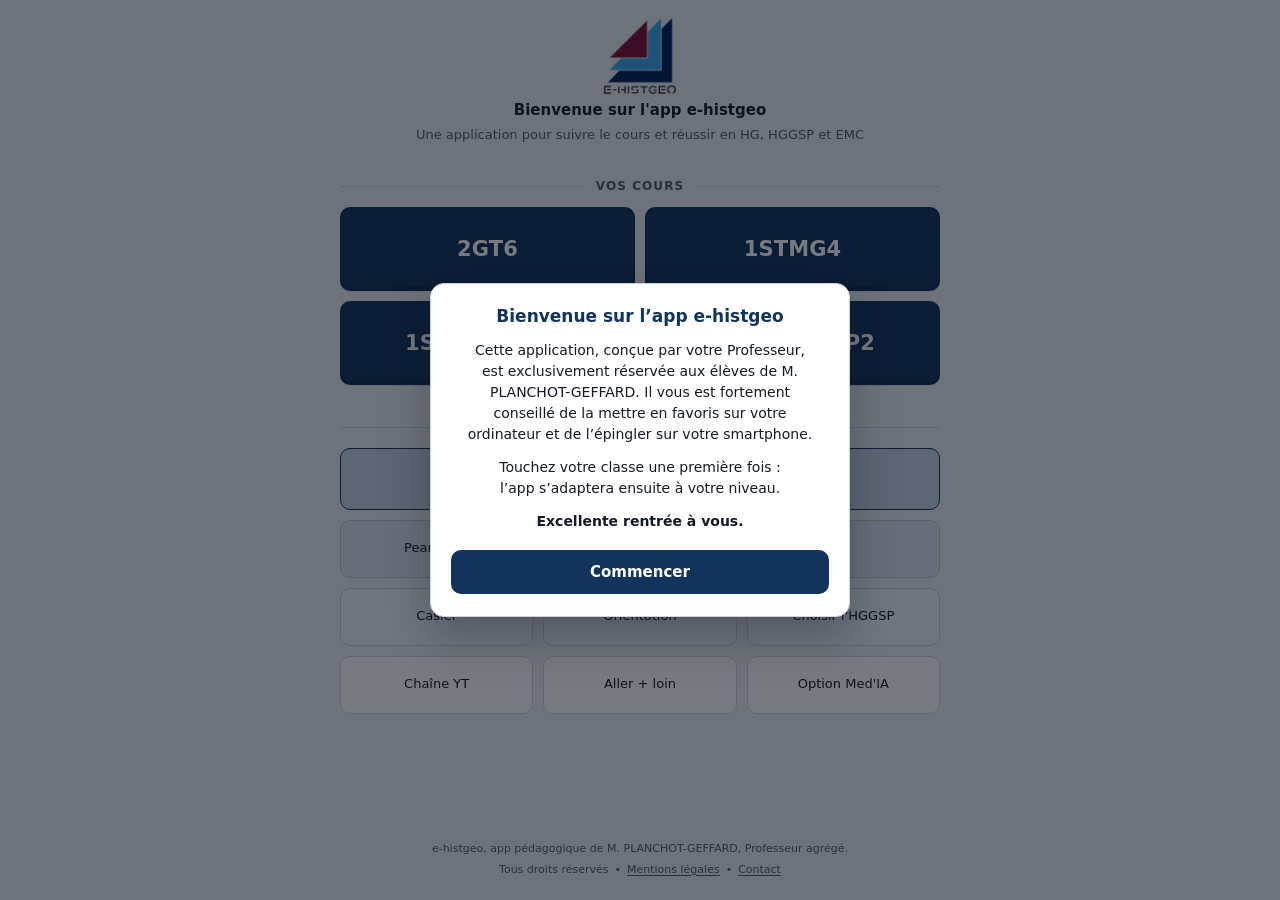
==== commit fe163060: "Retire l’item superflu dans le menu Choisir l’HGGSP" ====
--- a/index.html
+++ b/index.html
@@ -78,7 +78,7 @@
     <div class="page">
 
         <header class="hero">
-            <a class="logo-link" href="./" title="Recharger la page"><img class="logo logo--clair" src="logo-160.png" alt="e-histgeo" width="160" height="160"><img class="logo logo--sombre" src="logo-160-sombre.png" alt="" width="160" height="160"></a>
+            <a class="logo-link" href="./" title="Recharger la page"><img class="logo logo--clair" src="logo-160.png" alt="e-histgeo" width="160" height="160"><img class="logo logo--sombre" src="logo-160-sombre.png" alt="" aria-hidden="true" width="160" height="160"></a>
             <h1 class="welcome">Bienvenue sur l'app e-histgeo</h1>
             <p class="welcome welcome--sub">Une application pour suivre le cours et réussir en HG, HGGSP et EMC</p>
         </header>
@@ -142,11 +142,10 @@
                 <a class="menu__lien" href="https://www.parcoursup.gouv.fr/construire-son-projet-d-orientation/comment-choisir-vos-specialites-en-seconde-et-premiere-1619" target="_blank" rel="noopener noreferrer">Parcours Sup</a>
             </div>
             <div class="menu__liste pour-seconde" id="liste-hggsp">
-                <a class="menu__lien" href="https://www.lumni.fr/article/pourquoi-choisir-la-spe-histoire-geographie-geopolitique-et-sciences-politiques-au-lycee-general" target="_blank" rel="noopener noreferrer">C'est quoi la HGGSP ?</a>
+                <a class="menu__lien" href="https://www.lumni.fr/article/pourquoi-choisir-la-spe-histoire-geographie-geopolitique-et-sciences-politiques-au-lycee-general" target="_blank" rel="noopener noreferrer">Pourquoi choisir HGGSP ?</a>
                 <a class="menu__lien" href="https://www.youtube.com/watch?v=XCviaP-b4ik" target="_blank" rel="noopener noreferrer">Discipline d'avenir</a>
-                <a class="menu__lien" href="https://www.letudiant.fr/lycee/specialites-bac-general/article/presentation-et-programme-de-la-specialite-histoire-geographie-geopolitique-et-sciences-po-1575282.html" target="_blank" rel="noopener noreferrer">Infos complémentaires</a>
+                <a class="menu__lien" href="https://www.letudiant.fr/lycee/specialites-bac-general/article/presentation-et-programme-de-la-specialite-histoire-geographie-geopolitique-et-sciences-politiques.html" target="_blank" rel="noopener noreferrer">Présentation de la spécialité</a>
                 <a class="menu__lien" href="https://www.youtube.com/watch?v=vCwTye1HqlA" target="_blank" rel="noopener noreferrer">Témoignage 1</a>
-                <a class="menu__lien" href="https://youtu.be/oZjGyQksJhM?si=QxYA-wXGzOOzzufF" target="_blank" rel="noopener noreferrer">Témoignage 2</a>
             </div>
 
             <a class="tile tile--lien tile--r4" href="https://youtube.com/playlist?list=PLZmuf2KsdD-c&amp;si=917XmsMGsE5s0ZmF" target="_blank" rel="noopener noreferrer">Chaîne YT</a>
@@ -183,7 +182,7 @@
 
         <footer class="mentions">
             <p>e-histgeo, app pédagogique de M. PLANCHOT-GEFFARD, Professeur agrégé.</p>
-            <p class="mentions__ligne">Tous droits réservés<span class="mentions__puce" aria-hidden="true">•</span><a class="mentions__lien" href="mentions.html">Mentions légales</a><span class="mentions__puce" aria-hidden="true">•</span><a class="mentions__lien" href="apercu.html">Aperçu</a></p>
+            <p class="mentions__ligne">Tous droits réservés<span class="mentions__puce" aria-hidden="true">•</span><a class="mentions__lien" href="mentions.html">Mentions légales</a><span class="mentions__puce" aria-hidden="true">•</span><a class="mentions__lien" href="mailto:e-histgeo@outlook.com">Contact</a></p>
         </footer>
 
     </div>
